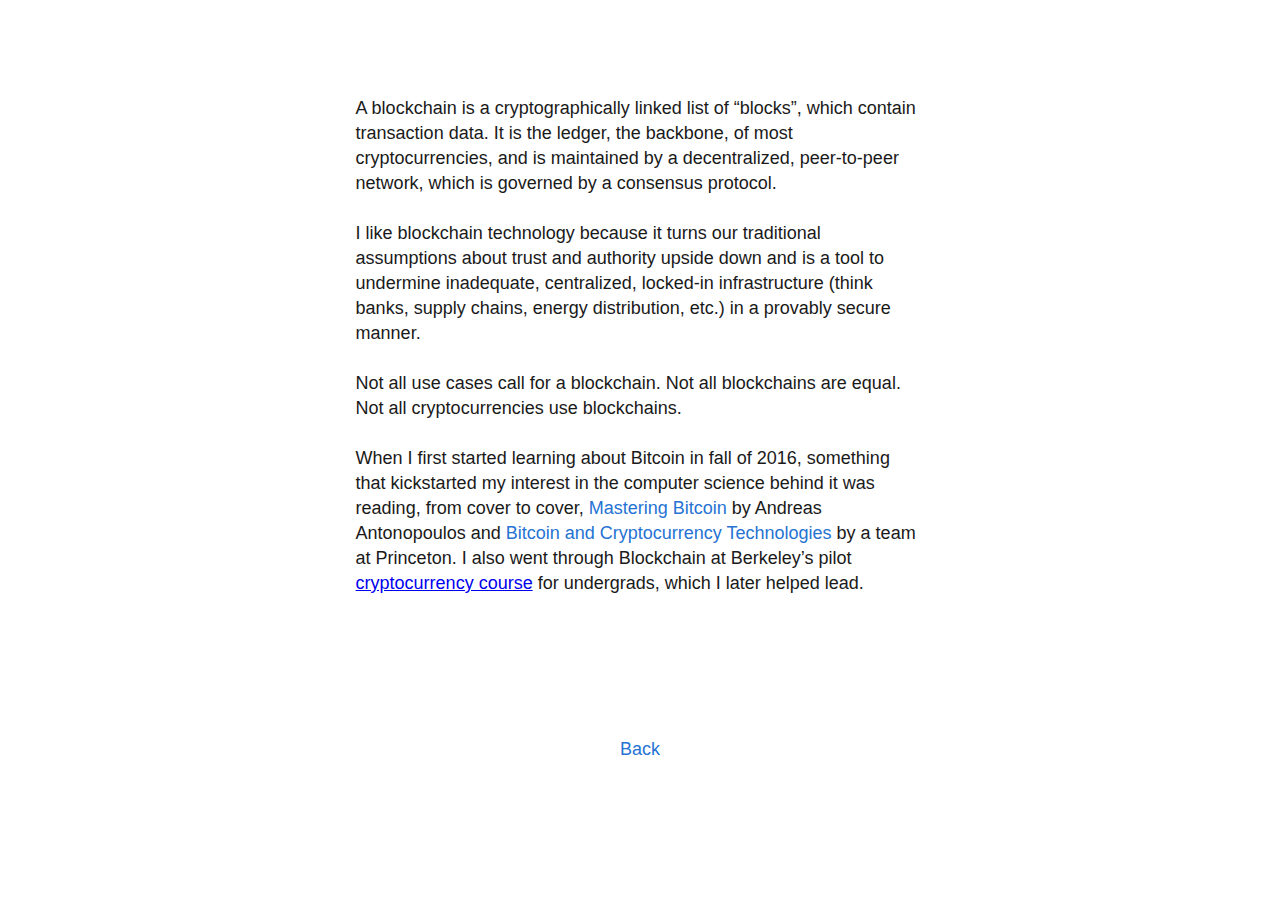
==== blockchain.html @ 1daf5af0 "add files" ====
<!doctype html>
<html lang="en-US">
<head>
<meta charset="UTF-8">
<meta http-equiv="X-UA-Compatible" content="IE=edge">
<meta name="viewport" content="width=device-width, initial-scale=1">
<title>Alexandra Tran</title>
<link href="css/stylesheet.css" rel="stylesheet" type="text/css">
</head>
<body>
    <p class="text">
    	A blockchain is a cryptographically linked list of “blocks”, which contain transaction data. It is the ledger, the backbone, of most cryptocurrencies, and is maintained by a decentralized, peer-to-peer network, which is governed by a consensus protocol.
		<br><br>
		I like blockchain technology because it turns our traditional assumptions about trust and authority upside down and is a tool to undermine inadequate, centralized, locked-in infrastructure (think banks, supply chains, energy distribution, etc.) in a provably secure manner.
		<br><br>
		Not all use cases call for a blockchain. Not all blockchains are equal. Not all cryptocurrencies use blockchains.
		<br><br>
		When I first started learning about Bitcoin in fall of 2016, something that kickstarted my interest in the computer science behind it was reading, from cover to cover, <a class="textlink" href="https://bitcoinbook.info/">Mastering Bitcoin</a> by Andreas Antonopoulos and <a class="textlink" href="http://bitcoinbook.cs.princeton.edu/">Bitcoin and Cryptocurrency Technologies</a> by a team at Princeton. I also went through Blockchain at Berkeley’s pilot <a href="https://blockchain.berkeley.edu/decal/sp18/fund/">cryptocurrency course</a> for undergrads, which I later helped lead.
  		<br><br>
  		
   		<br><br>
   		<br><br>
    </p>
    <p class="nav">
    	<span class="link"><a href="index.html">Back</a></span>
     </p>
    

</body>
</html>
---- css/stylesheet.css ----
@charset "UTF-8";
/* Body */
body {
	font-family: Gotham, "Helvetica Neue", Helvetica, Arial, "sans-serif";
	padding-top: 70px;
	padding-bottom: 50px;
	text-align: center;
}
img.propic {
	height: 250px;
	width: 250px;
	display: block;
	margin-left: auto;
	margin-right: auto;
}
.name {
	color: #1a1a1a;
	margin-top: 30px;
	margin-bottom: 30px;
	font-size: 35px;
	font-weight: normal;
}
.hometext {
	width: 50%;
	font-size: 18px;
	margin-left: auto;
	margin-right: auto;
	color: #1a1a1a;
	line-height: 40px;
}
.text {
	width: 45%;
	font-size: 18px;
	text-align: left;
	margin-left: auto;
	margin-right: auto;
	color: #1a1a1a;
	line-height: 25px;
}
.nav {
	margin-left: auto;
	margin-right: auto;
}
.textlink {
	font-size: 18px;
	text-decoration: none;
	color:#2673D3
}
.textlink:hover {
	text-decoration: underline;
}
.textlink:visited {
	text-decoration: none;
}
.link {
	display: inline-block;
	font-size: 18px;
	margin-left: 6px;
	margin-right: 6px;
}
.link a {
	text-decoration: none;
	color:#2673D3
}
.link a:hover {
	text-decoration: underline;
}
.link a:visited {
	text-decoration: none;
}
.socials {
	position: fixed;
	bottom: 0%;
	left: 50%;
	margin-bottom: 50px;
	margin-top: 50px;
	margin-left: -58px;
}
img.social {
	display: inline-block;
	height: 25px;
	width: 25px;
	margin-left: 7px;
	margin-right: 7px;
	opacity: 0.5;
}
img.social:hover {
	opacity: 0.7;
}

/* Mobile */
@media (max-width: 320px) {

.text {
	width: 100%;
	text-align: justify;
	padding-top: 0px;
	padding-right: 0px;
	padding-bottom: 0px;
	padding-left: 0px;
}
}

/* Small Tablets */
@media (min-width: 321px)and (max-width: 767px) {


.text {
	width: 100%;
	padding-top: 0px;
	padding-right: 0px;
	padding-bottom: 0px;
	padding-left: 0px;
}
}

/* Small Desktops */
@media (min-width: 768px) and (max-width: 1096px) {
.text {
	width: 100%;
}

}
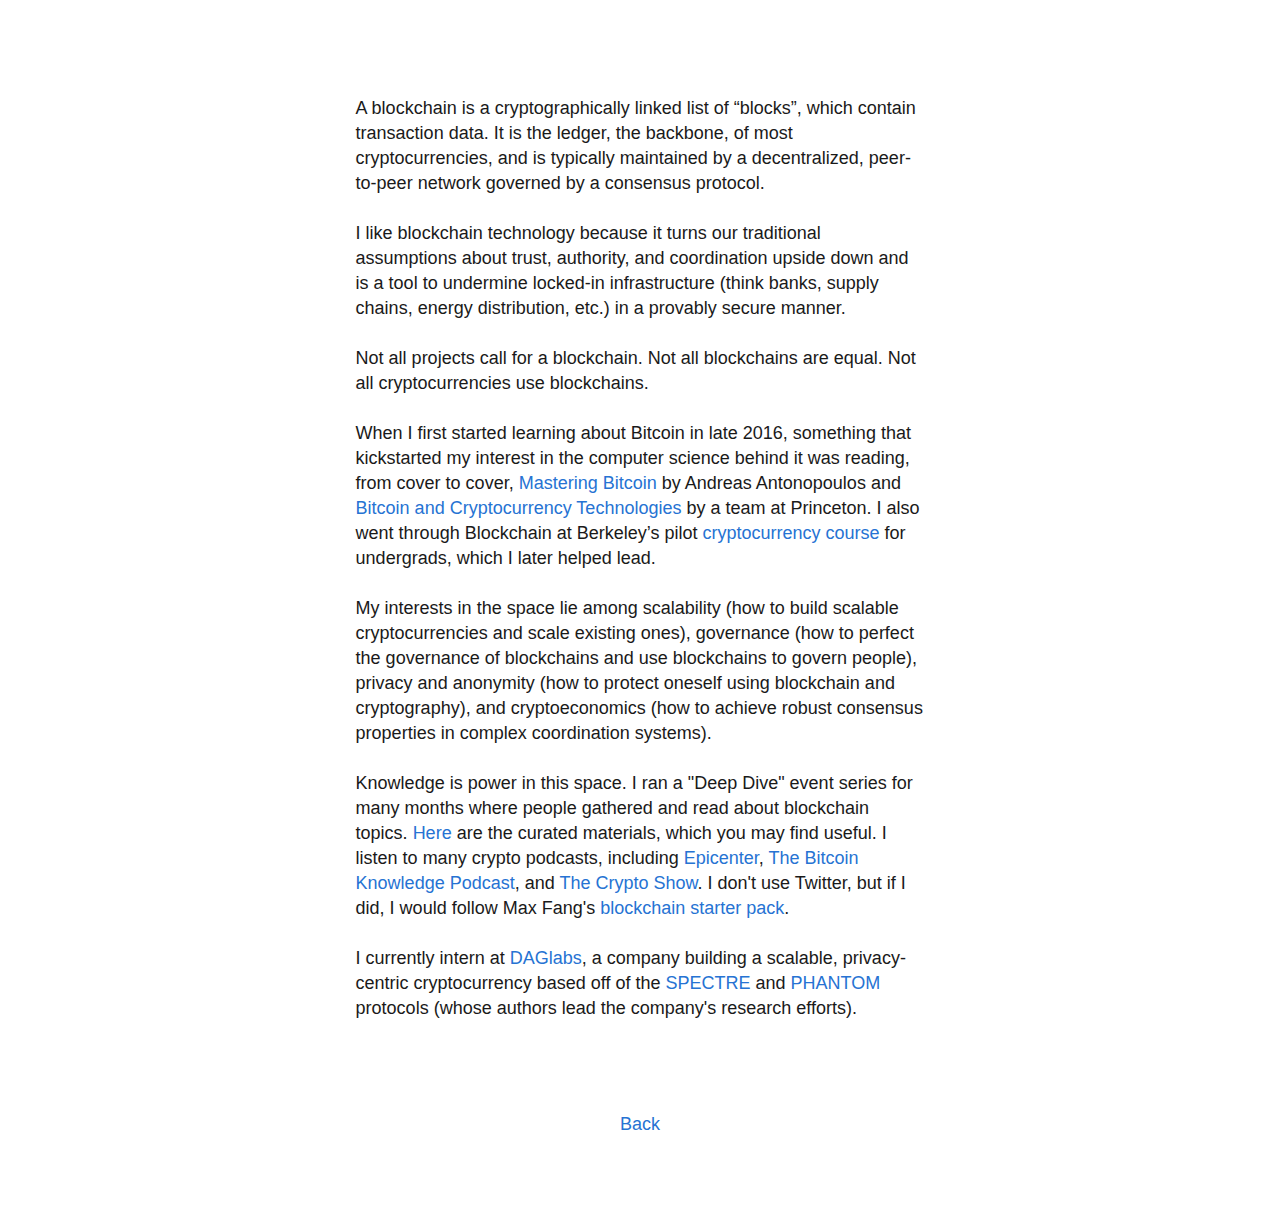
==== commit c5c687c8: "update blockchain page" ====
--- a/blockchain.html
+++ b/blockchain.html
@@ -9,15 +9,19 @@
 </head>
 <body>
     <p class="text">
-    	A blockchain is a cryptographically linked list of “blocks”, which contain transaction data. It is the ledger, the backbone, of most cryptocurrencies, and is maintained by a decentralized, peer-to-peer network, which is governed by a consensus protocol.
+    	A blockchain is a cryptographically linked list of “blocks”, which contain transaction data. It is the ledger, the backbone, of most cryptocurrencies, and is typically maintained by a decentralized, peer-to-peer network governed by a consensus protocol.
 		<br><br>
-		I like blockchain technology because it turns our traditional assumptions about trust and authority upside down and is a tool to undermine inadequate, centralized, locked-in infrastructure (think banks, supply chains, energy distribution, etc.) in a provably secure manner.
+		I like blockchain technology because it turns our traditional assumptions about trust, authority, and coordination upside down and is a tool to undermine locked-in infrastructure (think banks, supply chains, energy distribution, etc.) in a provably secure manner.
 		<br><br>
-		Not all use cases call for a blockchain. Not all blockchains are equal. Not all cryptocurrencies use blockchains.
+		Not all projects call for a blockchain. Not all blockchains are equal. Not all cryptocurrencies use blockchains.
 		<br><br>
-		When I first started learning about Bitcoin in fall of 2016, something that kickstarted my interest in the computer science behind it was reading, from cover to cover, <a class="textlink" href="https://bitcoinbook.info/">Mastering Bitcoin</a> by Andreas Antonopoulos and <a class="textlink" href="http://bitcoinbook.cs.princeton.edu/">Bitcoin and Cryptocurrency Technologies</a> by a team at Princeton. I also went through Blockchain at Berkeley’s pilot <a href="https://blockchain.berkeley.edu/decal/sp18/fund/">cryptocurrency course</a> for undergrads, which I later helped lead.
+		When I first started learning about Bitcoin in late 2016, something that kickstarted my interest in the computer science behind it was reading, from cover to cover, <a class="textlink" href="https://bitcoinbook.info/">Mastering Bitcoin</a> by Andreas Antonopoulos and <a class="textlink" href="http://bitcoinbook.cs.princeton.edu/">Bitcoin and Cryptocurrency Technologies</a> by a team at Princeton. I also went through Blockchain at Berkeley’s pilot <a class="textlink" href="https://blockchain.berkeley.edu/decal/sp18/fund/">cryptocurrency course</a> for undergrads, which I later helped lead.
   		<br><br>
-  		
+  		My interests in the space lie among scalability (how to build scalable cryptocurrencies and scale existing ones), governance (how to perfect the governance of blockchains and use blockchains to govern people), privacy and anonymity (how to protect oneself using blockchain and cryptography), and cryptoeconomics (how to achieve robust consensus properties in complex coordination systems).
+  		<br><br>
+  		Knowledge is power in this space. I ran a "Deep Dive" event series for many months where people gathered and read about blockchain topics. <a class="textlink" href="https://docs.google.com/document/d/12w7rAEQUSFd6NbLr6dUxJcLbF70YHcnzhG6mHZQjYCA/edit?usp=sharing">Here</a> are the curated materials, which you may find useful. I listen to many crypto podcasts, including <a class="textlink" href="https://epicenter.tv/">Epicenter</a>, <a class="textlink" href="https://www.bitcoin.kn/about/">The Bitcoin Knowledge Podcast</a>, and <a class="textlink" href="https://thecryptoshow.com/">The Crypto Show</a>. I don't use Twitter, but if I did, I would follow Max Fang's <a class="textlink" href="https://twitter.com/MaxFangX/lists/blockchain-starter-pack">blockchain starter pack</a>.
+  		<br><br>
+		I currently intern at <a class="textlink" href="https://www.daglabs.com/">DAGlabs</a>, a company building a scalable, privacy-centric cryptocurrency based off of the <a class="textlink" href="http://www.cs.huji.ac.il/~yoni_sompo/pubs/17/SPECTRE.pdf">SPECTRE</a> and <a class="textlink" href="https://eprint.iacr.org/2018/104.pdf">PHANTOM</a> protocols (whose authors lead the company's research efforts).
    		<br><br>
    		<br><br>
     </p>
--- a/css/stylesheet.css
+++ b/css/stylesheet.css
@@ -49,14 +49,12 @@
 .textlink:hover {
 	text-decoration: underline;
 }
-.textlink:visited {
-	text-decoration: none;
-}
 .link {
 	display: inline-block;
 	font-size: 18px;
 	margin-left: 6px;
 	margin-right: 6px;
+	margin-bottom: 20px;
 }
 .link a {
 	text-decoration: none;
@@ -65,15 +63,11 @@
 .link a:hover {
 	text-decoration: underline;
 }
-.link a:visited {
-	text-decoration: none;
-}
 .socials {
 	position: fixed;
 	bottom: 0%;
 	left: 50%;
 	margin-bottom: 50px;
-	margin-top: 50px;
 	margin-left: -58px;
 }
 img.social {
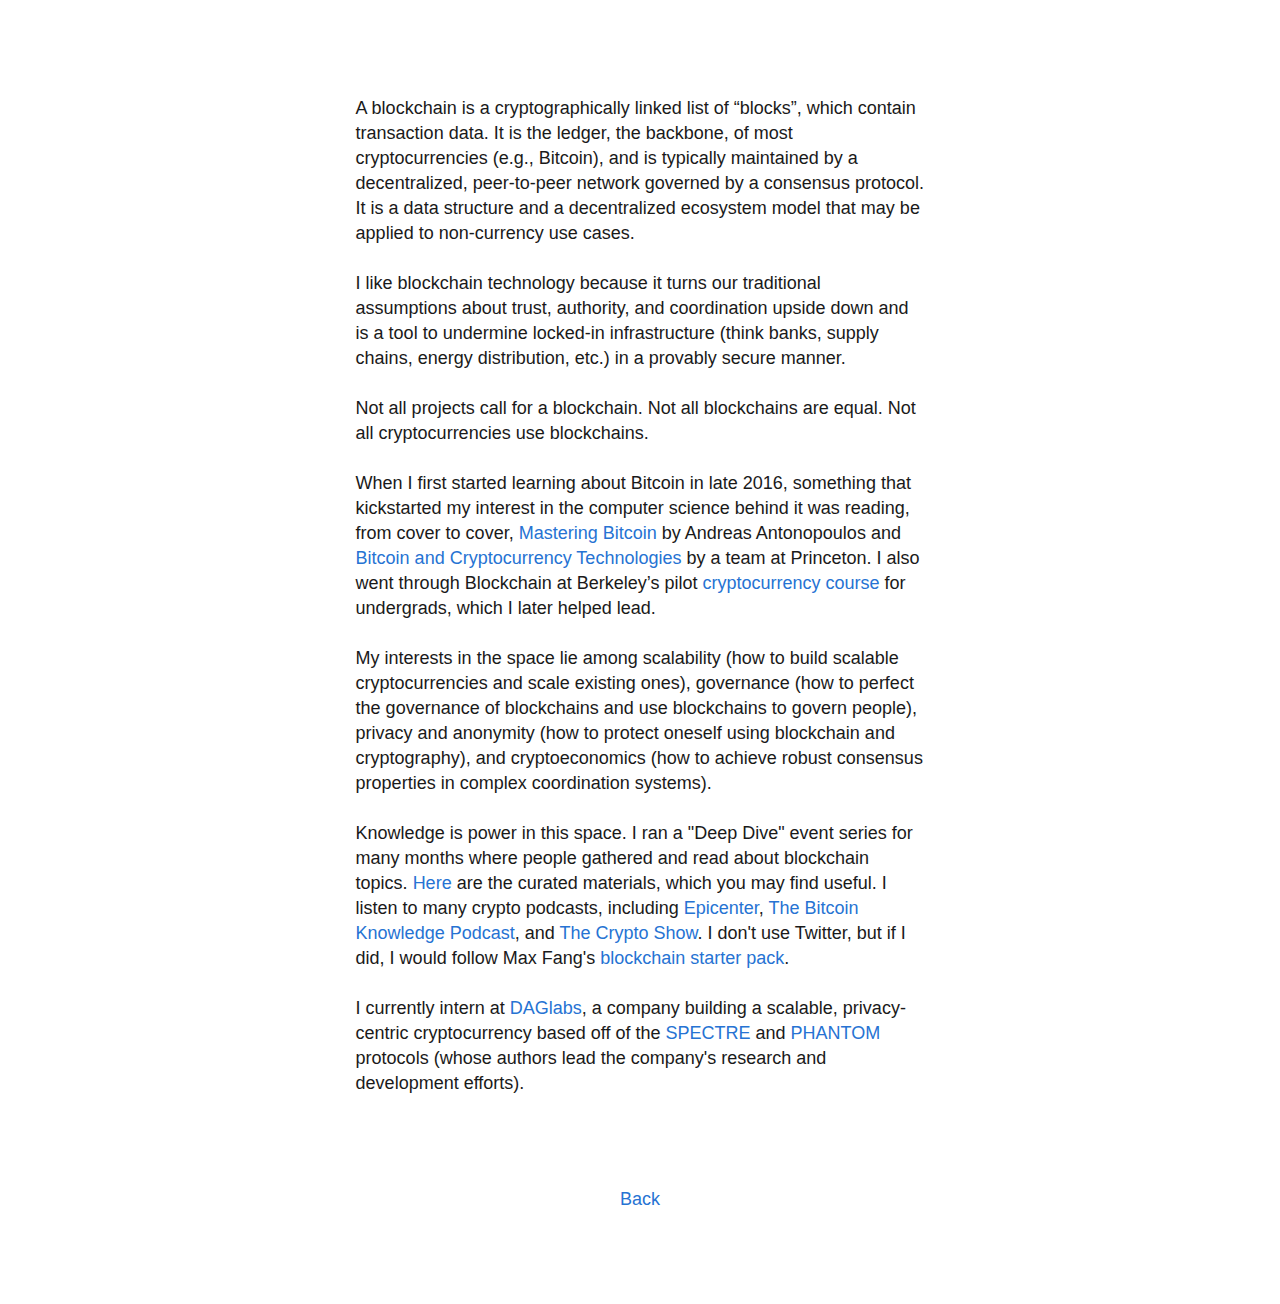
==== commit 2362455d: "update blockchain page" ====
--- a/blockchain.html
+++ b/blockchain.html
@@ -9,19 +9,19 @@
 </head>
 <body>
     <p class="text">
-    	A blockchain is a cryptographically linked list of “blocks”, which contain transaction data. It is the ledger, the backbone, of most cryptocurrencies, and is typically maintained by a decentralized, peer-to-peer network governed by a consensus protocol.
+    	A blockchain is a cryptographically linked list of “blocks”, which contain transaction data. It is the ledger, the backbone, of most cryptocurrencies (e.g., Bitcoin), and is typically maintained by a decentralized, peer-to-peer network governed by a consensus protocol. It is a data structure and a decentralized ecosystem model that may be applied to non-currency use cases.
 		<br><br>
 		I like blockchain technology because it turns our traditional assumptions about trust, authority, and coordination upside down and is a tool to undermine locked-in infrastructure (think banks, supply chains, energy distribution, etc.) in a provably secure manner.
 		<br><br>
 		Not all projects call for a blockchain. Not all blockchains are equal. Not all cryptocurrencies use blockchains.
 		<br><br>
-		When I first started learning about Bitcoin in late 2016, something that kickstarted my interest in the computer science behind it was reading, from cover to cover, <a class="textlink" href="https://bitcoinbook.info/">Mastering Bitcoin</a> by Andreas Antonopoulos and <a class="textlink" href="http://bitcoinbook.cs.princeton.edu/">Bitcoin and Cryptocurrency Technologies</a> by a team at Princeton. I also went through Blockchain at Berkeley’s pilot <a class="textlink" href="https://blockchain.berkeley.edu/decal/sp18/fund/">cryptocurrency course</a> for undergrads, which I later helped lead.
+		When I first started learning about Bitcoin in late 2016, something that kickstarted my interest in the computer science behind it was reading, from cover to cover, <a class="textlink" href="https://bitcoinbook.info/" target="_blank">Mastering Bitcoin</a> by Andreas Antonopoulos and <a class="textlink" href="http://bitcoinbook.cs.princeton.edu/" target="_blank">Bitcoin and Cryptocurrency Technologies</a> by a team at Princeton. I also went through Blockchain at Berkeley’s pilot <a class="textlink" href="https://blockchain.berkeley.edu/decal/sp18/fund/" target="_blank">cryptocurrency course</a> for undergrads, which I later helped lead.
   		<br><br>
   		My interests in the space lie among scalability (how to build scalable cryptocurrencies and scale existing ones), governance (how to perfect the governance of blockchains and use blockchains to govern people), privacy and anonymity (how to protect oneself using blockchain and cryptography), and cryptoeconomics (how to achieve robust consensus properties in complex coordination systems).
   		<br><br>
-  		Knowledge is power in this space. I ran a "Deep Dive" event series for many months where people gathered and read about blockchain topics. <a class="textlink" href="https://docs.google.com/document/d/12w7rAEQUSFd6NbLr6dUxJcLbF70YHcnzhG6mHZQjYCA/edit?usp=sharing">Here</a> are the curated materials, which you may find useful. I listen to many crypto podcasts, including <a class="textlink" href="https://epicenter.tv/">Epicenter</a>, <a class="textlink" href="https://www.bitcoin.kn/about/">The Bitcoin Knowledge Podcast</a>, and <a class="textlink" href="https://thecryptoshow.com/">The Crypto Show</a>. I don't use Twitter, but if I did, I would follow Max Fang's <a class="textlink" href="https://twitter.com/MaxFangX/lists/blockchain-starter-pack">blockchain starter pack</a>.
+  		Knowledge is power in this space. I ran a "Deep Dive" event series for many months where people gathered and read about blockchain topics. <a class="textlink" href="https://docs.google.com/document/d/12w7rAEQUSFd6NbLr6dUxJcLbF70YHcnzhG6mHZQjYCA/edit?usp=sharing" target="_blank">Here</a> are the curated materials, which you may find useful. I listen to many crypto podcasts, including <a class="textlink" href="https://epicenter.tv/" target="_blank">Epicenter</a>, <a class="textlink" href="https://www.bitcoin.kn/about/" target="_blank">The Bitcoin Knowledge Podcast</a>, and <a class="textlink" href="https://thecryptoshow.com/" target="_blank">The Crypto Show</a>. I don't use Twitter, but if I did, I would follow Max Fang's <a class="textlink" href="https://twitter.com/MaxFangX/lists/blockchain-starter-pack" target="_blank">blockchain starter pack</a>.
   		<br><br>
-		I currently intern at <a class="textlink" href="https://www.daglabs.com/">DAGlabs</a>, a company building a scalable, privacy-centric cryptocurrency based off of the <a class="textlink" href="http://www.cs.huji.ac.il/~yoni_sompo/pubs/17/SPECTRE.pdf">SPECTRE</a> and <a class="textlink" href="https://eprint.iacr.org/2018/104.pdf">PHANTOM</a> protocols (whose authors lead the company's research efforts).
+		I currently intern at <a class="textlink" href="https://www.daglabs.com/" target="_blank">DAGlabs</a>, a company building a scalable, privacy-centric cryptocurrency based off of the <a class="textlink" href="http://www.cs.huji.ac.il/~yoni_sompo/pubs/17/SPECTRE.pdf" target="_blank">SPECTRE</a> and <a class="textlink" href="https://eprint.iacr.org/2018/104.pdf" target="_blank">PHANTOM</a> protocols (whose authors lead the company's research and development efforts).
    		<br><br>
    		<br><br>
     </p>
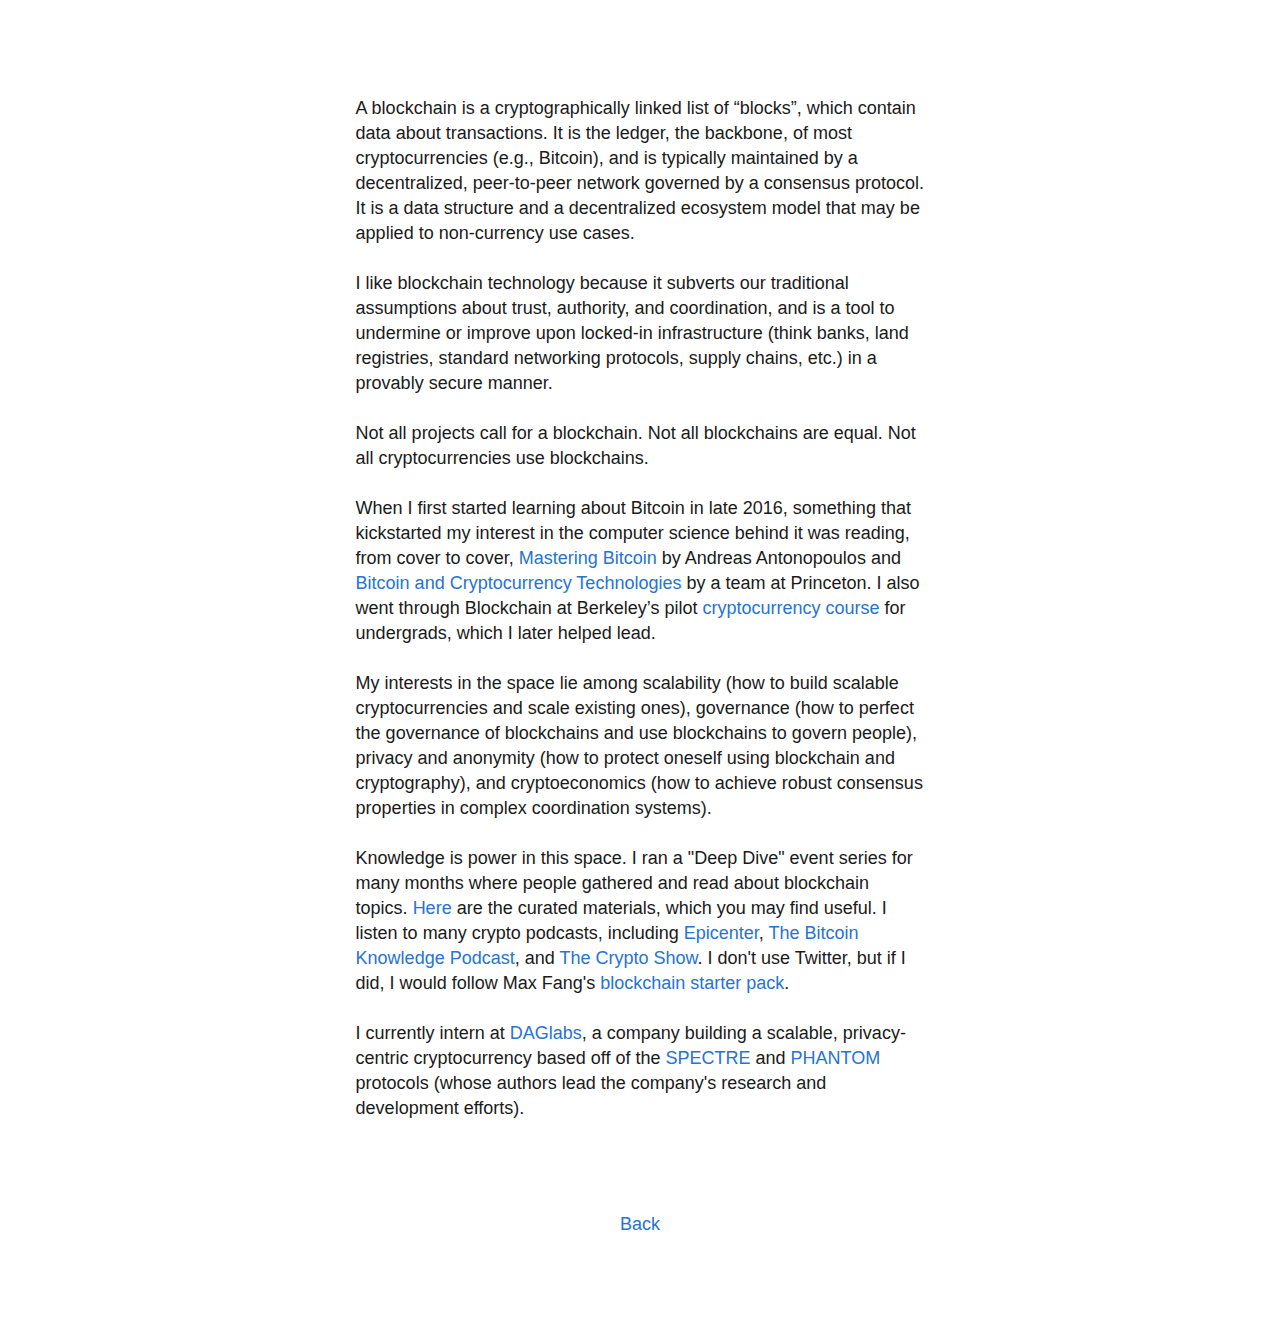
==== commit 972235a3: "update philosophy page" ====
--- a/blockchain.html
+++ b/blockchain.html
@@ -9,9 +9,9 @@
 </head>
 <body>
     <p class="text">
-    	A blockchain is a cryptographically linked list of “blocks”, which contain transaction data. It is the ledger, the backbone, of most cryptocurrencies (e.g., Bitcoin), and is typically maintained by a decentralized, peer-to-peer network governed by a consensus protocol. It is a data structure and a decentralized ecosystem model that may be applied to non-currency use cases.
+    	A blockchain is a cryptographically linked list of “blocks”, which contain data about transactions. It is the ledger, the backbone, of most cryptocurrencies (e.g., Bitcoin), and is typically maintained by a decentralized, peer-to-peer network governed by a consensus protocol. It is a data structure and a decentralized ecosystem model that may be applied to non-currency use cases.
 		<br><br>
-		I like blockchain technology because it turns our traditional assumptions about trust, authority, and coordination upside down and is a tool to undermine locked-in infrastructure (think banks, supply chains, energy distribution, etc.) in a provably secure manner.
+		I like blockchain technology because it subverts our traditional assumptions about trust, authority, and coordination, and is a tool to undermine or improve upon locked-in infrastructure (think banks, land registries, standard networking protocols, supply chains, etc.) in a provably secure manner.
 		<br><br>
 		Not all projects call for a blockchain. Not all blockchains are equal. Not all cryptocurrencies use blockchains.
 		<br><br>
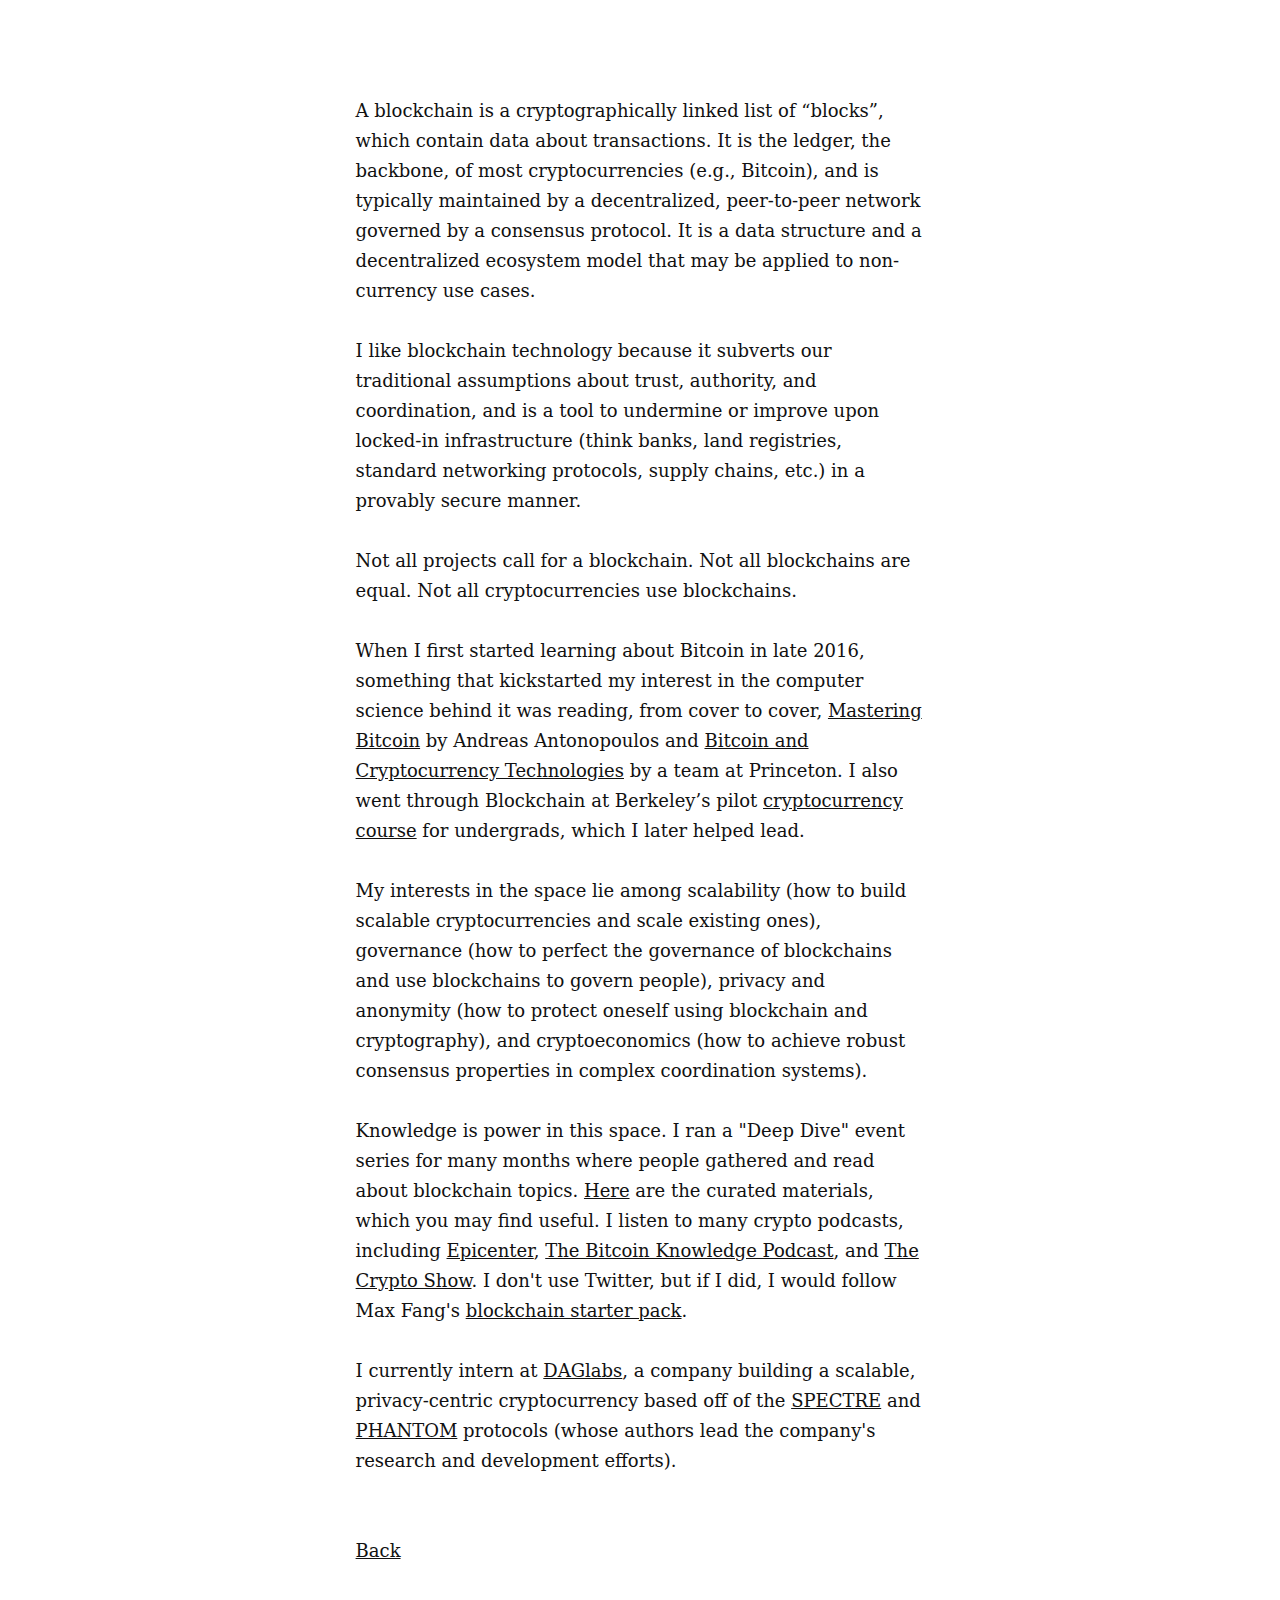
==== commit a95bfbd8: "update css" ====
--- a/blockchain.html
+++ b/blockchain.html
@@ -4,7 +4,7 @@
 <meta charset="UTF-8">
 <meta http-equiv="X-UA-Compatible" content="IE=edge">
 <meta name="viewport" content="width=device-width, initial-scale=1">
-<title>Alexandra Tran</title>
+<title>Blockchain - Alexandra Tran</title>
 <link href="css/stylesheet.css" rel="stylesheet" type="text/css">
 </head>
 <body>
@@ -23,11 +23,9 @@
   		<br><br>
 		I currently intern at <a class="textlink" href="https://www.daglabs.com/" target="_blank">DAGlabs</a>, a company building a scalable, privacy-centric cryptocurrency based off of the <a class="textlink" href="http://www.cs.huji.ac.il/~yoni_sompo/pubs/17/SPECTRE.pdf" target="_blank">SPECTRE</a> and <a class="textlink" href="https://eprint.iacr.org/2018/104.pdf" target="_blank">PHANTOM</a> protocols (whose authors lead the company's research and development efforts).
    		<br><br>
-   		<br><br>
+   		<br>
+   		<a class="textlink" href="index.html">Back</a>
     </p>
-    <p class="nav">
-    	<span class="link"><a href="index.html">Back</a></span>
-     </p>
     
 
 </body>
--- a/css/stylesheet.css
+++ b/css/stylesheet.css
@@ -1,7 +1,7 @@
 @charset "UTF-8";
 /* Body */
 body {
-	font-family: Gotham, "Helvetica Neue", Helvetica, Arial, "sans-serif";
+	font-family: Constantia, "Lucida Bright", "DejaVu Serif", Georgia, "serif";
 	padding-top: 70px;
 	padding-bottom: 50px;
 	text-align: center;
@@ -14,19 +14,20 @@
 	margin-right: auto;
 }
 .name {
-	color: #1a1a1a;
-	margin-top: 30px;
+	color: #111111;
+	margin-top: 28px;
 	margin-bottom: 30px;
-	font-size: 35px;
-	font-weight: normal;
+	font-size: 42px;
+	font-weight: 300;
+	font-family: Gotham, "Helvetica Neue", Helvetica, Arial, "sans-serif";
 }
 .hometext {
 	width: 50%;
 	font-size: 18px;
 	margin-left: auto;
 	margin-right: auto;
-	color: #1a1a1a;
-	line-height: 40px;
+	color: #111111;
+	line-height: 35px;
 }
 .text {
 	width: 45%;
@@ -34,8 +35,8 @@
 	text-align: left;
 	margin-left: auto;
 	margin-right: auto;
-	color: #1a1a1a;
-	line-height: 25px;
+	color: #111111;
+	line-height: 30px;
 }
 .nav {
 	margin-left: auto;
@@ -43,11 +44,11 @@
 }
 .textlink {
 	font-size: 18px;
-	text-decoration: none;
-	color:#2673D3
+	text-decoration: underline;
+	color:#111111;
 }
 .textlink:hover {
-	text-decoration: underline;
+	text-decoration: none;
 }
 .link {
 	display: inline-block;
@@ -57,29 +58,27 @@
 	margin-bottom: 20px;
 }
 .link a {
-	text-decoration: none;
-	color:#2673D3
+	text-decoration: underline;
+	color:#111111;
 }
 .link a:hover {
-	text-decoration: underline;
+	text-decoration: none;
 }
 .socials {
 	position: fixed;
-	bottom: 0%;
 	left: 50%;
-	margin-bottom: 50px;
-	margin-left: -58px;
+	margin-left: -55px;
 }
 img.social {
 	display: inline-block;
-	height: 25px;
-	width: 25px;
+	height: 23px;
+	width: 23px;
 	margin-left: 7px;
 	margin-right: 7px;
-	opacity: 0.5;
+	opacity: 0.4;
 }
 img.social:hover {
-	opacity: 0.7;
+	opacity: 0.65;
 }
 
 /* Mobile */
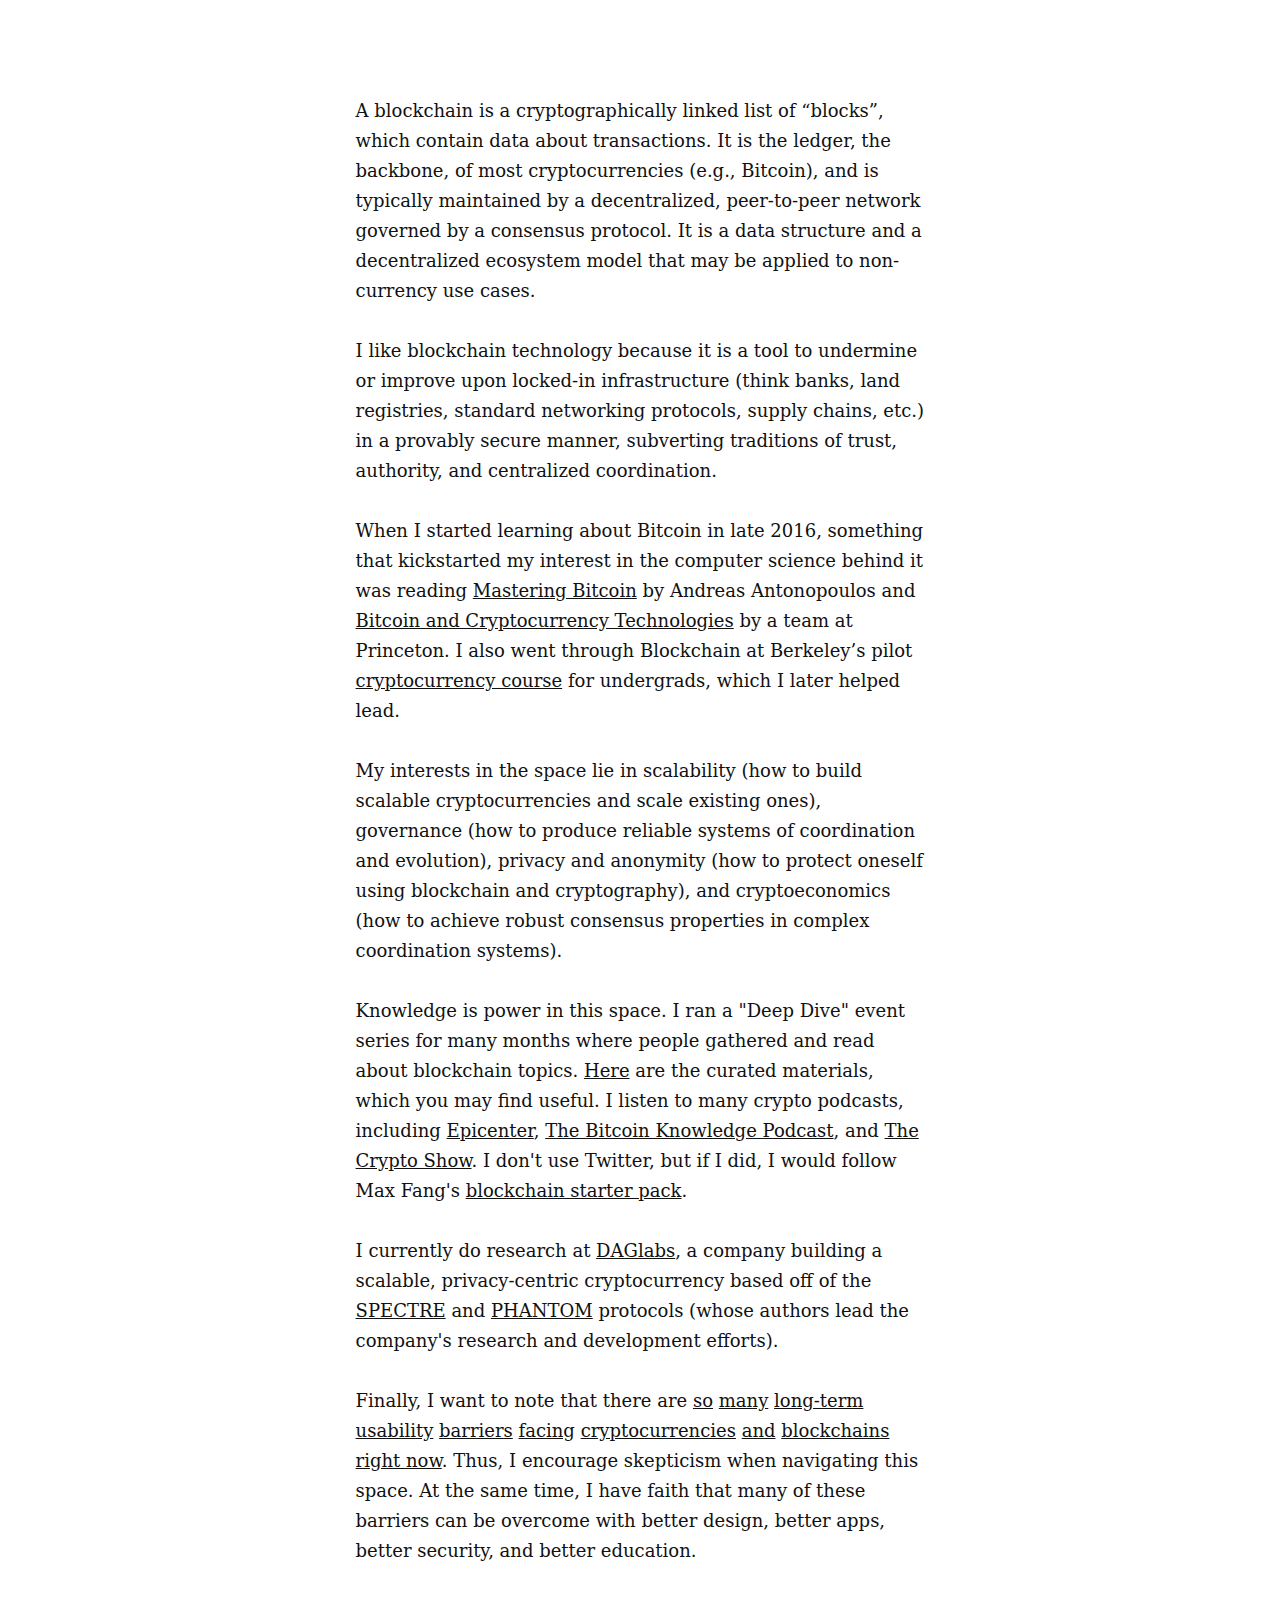
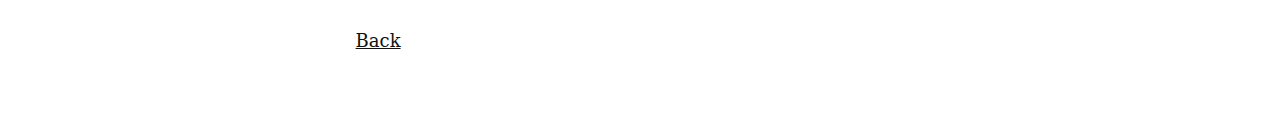
==== commit 5d26245b: "clean up" ====
--- a/blockchain.html
+++ b/blockchain.html
@@ -11,17 +11,25 @@
     <p class="text">
     	A blockchain is a cryptographically linked list of “blocks”, which contain data about transactions. It is the ledger, the backbone, of most cryptocurrencies (e.g., Bitcoin), and is typically maintained by a decentralized, peer-to-peer network governed by a consensus protocol. It is a data structure and a decentralized ecosystem model that may be applied to non-currency use cases.
 		<br><br>
-		I like blockchain technology because it subverts our traditional assumptions about trust, authority, and coordination, and is a tool to undermine or improve upon locked-in infrastructure (think banks, land registries, standard networking protocols, supply chains, etc.) in a provably secure manner.
+		I like blockchain technology because it is a tool to undermine or improve upon locked-in infrastructure (think banks, land registries, standard networking protocols, supply chains, etc.) in a provably secure manner, subverting traditions of trust, authority, and centralized coordination.
 		<br><br>
-		Not all projects call for a blockchain. Not all blockchains are equal. Not all cryptocurrencies use blockchains.
-		<br><br>
-		When I first started learning about Bitcoin in late 2016, something that kickstarted my interest in the computer science behind it was reading, from cover to cover, <a class="textlink" href="https://bitcoinbook.info/" target="_blank">Mastering Bitcoin</a> by Andreas Antonopoulos and <a class="textlink" href="http://bitcoinbook.cs.princeton.edu/" target="_blank">Bitcoin and Cryptocurrency Technologies</a> by a team at Princeton. I also went through Blockchain at Berkeley’s pilot <a class="textlink" href="https://blockchain.berkeley.edu/decal/sp18/fund/" target="_blank">cryptocurrency course</a> for undergrads, which I later helped lead.
+		When I started learning about Bitcoin in late 2016, something that kickstarted my interest in the computer science behind it was reading <a class="textlink" href="https://bitcoinbook.info/" target="_blank">Mastering Bitcoin</a> by Andreas Antonopoulos and <a class="textlink" href="http://bitcoinbook.cs.princeton.edu/" target="_blank">Bitcoin and Cryptocurrency Technologies</a> by a team at Princeton. I also went through Blockchain at Berkeley’s pilot <a class="textlink" href="https://blockchain.berkeley.edu/decal/sp18/fund/" target="_blank">cryptocurrency course</a> for undergrads, which I later helped lead.
   		<br><br>
-  		My interests in the space lie among scalability (how to build scalable cryptocurrencies and scale existing ones), governance (how to perfect the governance of blockchains and use blockchains to govern people), privacy and anonymity (how to protect oneself using blockchain and cryptography), and cryptoeconomics (how to achieve robust consensus properties in complex coordination systems).
+  		My interests in the space lie in scalability (how to build scalable cryptocurrencies and scale existing ones), governance (how to produce reliable systems of coordination and evolution), privacy and anonymity (how to protect oneself using blockchain and cryptography), and cryptoeconomics (how to achieve robust consensus properties in complex coordination systems).
   		<br><br>
   		Knowledge is power in this space. I ran a "Deep Dive" event series for many months where people gathered and read about blockchain topics. <a class="textlink" href="https://docs.google.com/document/d/12w7rAEQUSFd6NbLr6dUxJcLbF70YHcnzhG6mHZQjYCA/edit?usp=sharing" target="_blank">Here</a> are the curated materials, which you may find useful. I listen to many crypto podcasts, including <a class="textlink" href="https://epicenter.tv/" target="_blank">Epicenter</a>, <a class="textlink" href="https://www.bitcoin.kn/about/" target="_blank">The Bitcoin Knowledge Podcast</a>, and <a class="textlink" href="https://thecryptoshow.com/" target="_blank">The Crypto Show</a>. I don't use Twitter, but if I did, I would follow Max Fang's <a class="textlink" href="https://twitter.com/MaxFangX/lists/blockchain-starter-pack" target="_blank">blockchain starter pack</a>.
   		<br><br>
-		I currently intern at <a class="textlink" href="https://www.daglabs.com/" target="_blank">DAGlabs</a>, a company building a scalable, privacy-centric cryptocurrency based off of the <a class="textlink" href="http://www.cs.huji.ac.il/~yoni_sompo/pubs/17/SPECTRE.pdf" target="_blank">SPECTRE</a> and <a class="textlink" href="https://eprint.iacr.org/2018/104.pdf" target="_blank">PHANTOM</a> protocols (whose authors lead the company's research and development efforts).
+		I currently do research at <a class="textlink" href="https://www.daglabs.com/" target="_blank">DAGlabs</a>, a company building a scalable, privacy-centric cryptocurrency based off of the <a class="textlink" href="http://www.cs.huji.ac.il/~yoni_sompo/pubs/17/SPECTRE.pdf" target="_blank">SPECTRE</a> and <a class="textlink" href="https://eprint.iacr.org/2018/104.pdf" target="_blank">PHANTOM</a> protocols (whose authors lead the company's research and development efforts).
+  		<br><br>
+  		Finally, I want to note that there are <a class="textlink" href="https://twitter.com/ncweaver/status/980485587827224577" target="_blank">so</a> 
+  		<a class="textlink" href="https://medium.com/@jimmysong/mining-centralization-scenarios-b74102adbd36" target="_blank">many</a> 
+		<a class="textlink" href="https://arewedecentralizedyet.com/" target="_blank">long-term</a> 
+		<a class="textlink" href="https://twitter.com/NickSzabo4/status/988799155861536768" target="_blank">usability</a> 
+		<a class="textlink" href="https://twitter.com/VitalikButerin/status/986101152235188224" target="_blank">barriers</a> 
+		<a class="textlink" href="https://uxdesign.cc/what-the-hell-is-going-on-with-the-ux-in-cryptocurrency-7262d2754713" target="_blank">facing</a> 
+		<a class="textlink" href="https://medium.com/@BuckPerley/crypto-governance-f1318affbbe0" target="_blank">cryptocurrencies</a> 
+		<a class="textlink" href="https://www.youtube.com/watch?v=ujz3sXpNgtc" target="_blank">and</a> <a class="textlink" href="https://www.youtube.com/watch?v=jHgyHF3F2TI" target="_blank">blockchains</a> 
+  		<a class="textlink" href="https://hackernoon.com/the-five-keys-to-crypto-evolution-94be921e6354" target="_blank">right now</a>. Thus, I encourage skepticism when navigating this space. At the same time, I have faith that many of these barriers can be overcome with better design, better apps, better security, and better education.
    		<br><br>
    		<br>
    		<a class="textlink" href="index.html">Back</a>
--- a/css/stylesheet.css
+++ b/css/stylesheet.css
@@ -67,7 +67,7 @@
 .socials {
 	position: fixed;
 	left: 50%;
-	margin-left: -55px;
+	margin-left: -58px;
 }
 img.social {
 	display: inline-block;
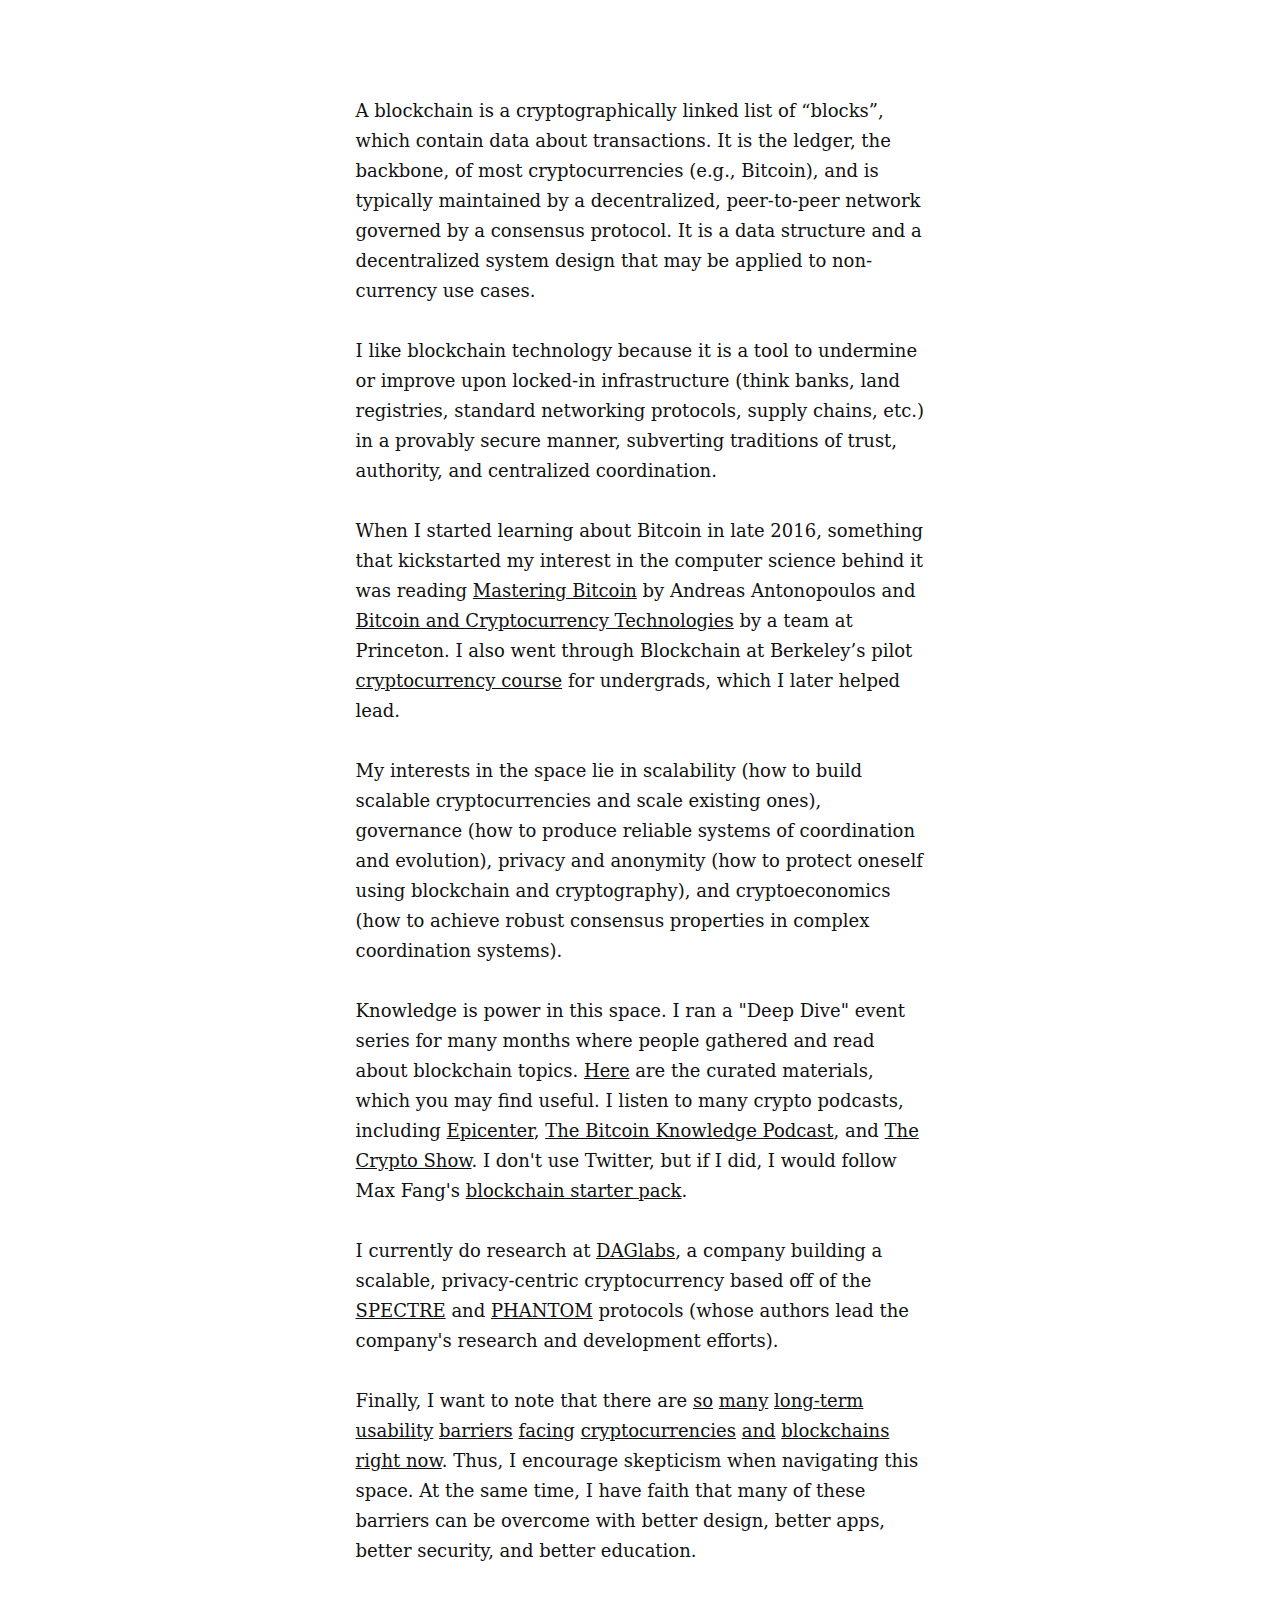
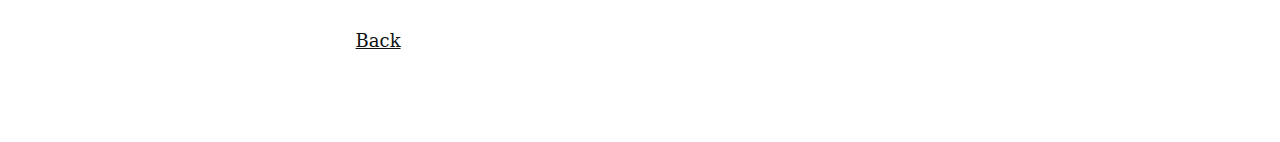
==== commit 98ed6054: "updates" ====
--- a/blockchain.html
+++ b/blockchain.html
@@ -9,7 +9,7 @@
 </head>
 <body>
     <p class="text">
-    	A blockchain is a cryptographically linked list of “blocks”, which contain data about transactions. It is the ledger, the backbone, of most cryptocurrencies (e.g., Bitcoin), and is typically maintained by a decentralized, peer-to-peer network governed by a consensus protocol. It is a data structure and a decentralized ecosystem model that may be applied to non-currency use cases.
+    	A blockchain is a cryptographically linked list of “blocks”, which contain data about transactions. It is the ledger, the backbone, of most cryptocurrencies (e.g., Bitcoin), and is typically maintained by a decentralized, peer-to-peer network governed by a consensus protocol. It is a data structure and a decentralized system design that may be applied to non-currency use cases.
 		<br><br>
 		I like blockchain technology because it is a tool to undermine or improve upon locked-in infrastructure (think banks, land registries, standard networking protocols, supply chains, etc.) in a provably secure manner, subverting traditions of trust, authority, and centralized coordination.
 		<br><br>
@@ -33,6 +33,7 @@
    		<br><br>
    		<br>
    		<a class="textlink" href="index.html">Back</a>
+   		<br><br>
     </p>
     
 
--- a/css/stylesheet.css
+++ b/css/stylesheet.css
@@ -3,7 +3,7 @@
 body {
 	font-family: Constantia, "Lucida Bright", "DejaVu Serif", Georgia, "serif";
 	padding-top: 70px;
-	padding-bottom: 50px;
+	padding-bottom: 30px;
 	text-align: center;
 }
 img.propic {
@@ -18,8 +18,10 @@
 	margin-top: 28px;
 	margin-bottom: 30px;
 	font-size: 42px;
-	font-weight: 300;
+	font-weight: 200;
 	font-family: Gotham, "Helvetica Neue", Helvetica, Arial, "sans-serif";
+	-webkit-font-smoothing: antialiased;
+	text-rendering: optimizeLegibility;
 }
 .hometext {
 	width: 50%;
@@ -65,9 +67,8 @@
 	text-decoration: none;
 }
 .socials {
-	position: fixed;
-	left: 50%;
-	margin-left: -58px;
+	
+	text-align: center;
 }
 img.social {
 	display: inline-block;
@@ -85,7 +86,7 @@
 @media (max-width: 320px) {
 
 .text {
-	width: 100%;
+	width: 93%;
 	text-align: justify;
 	padding-top: 0px;
 	padding-right: 0px;
@@ -99,7 +100,7 @@
 
 
 .text {
-	width: 100%;
+	width: 70%;
 	padding-top: 0px;
 	padding-right: 0px;
 	padding-bottom: 0px;
@@ -107,10 +108,5 @@
 }
 }
 
-/* Small Desktops */
-@media (min-width: 768px) and (max-width: 1096px) {
-.text {
-	width: 100%;
-}
 
 }
